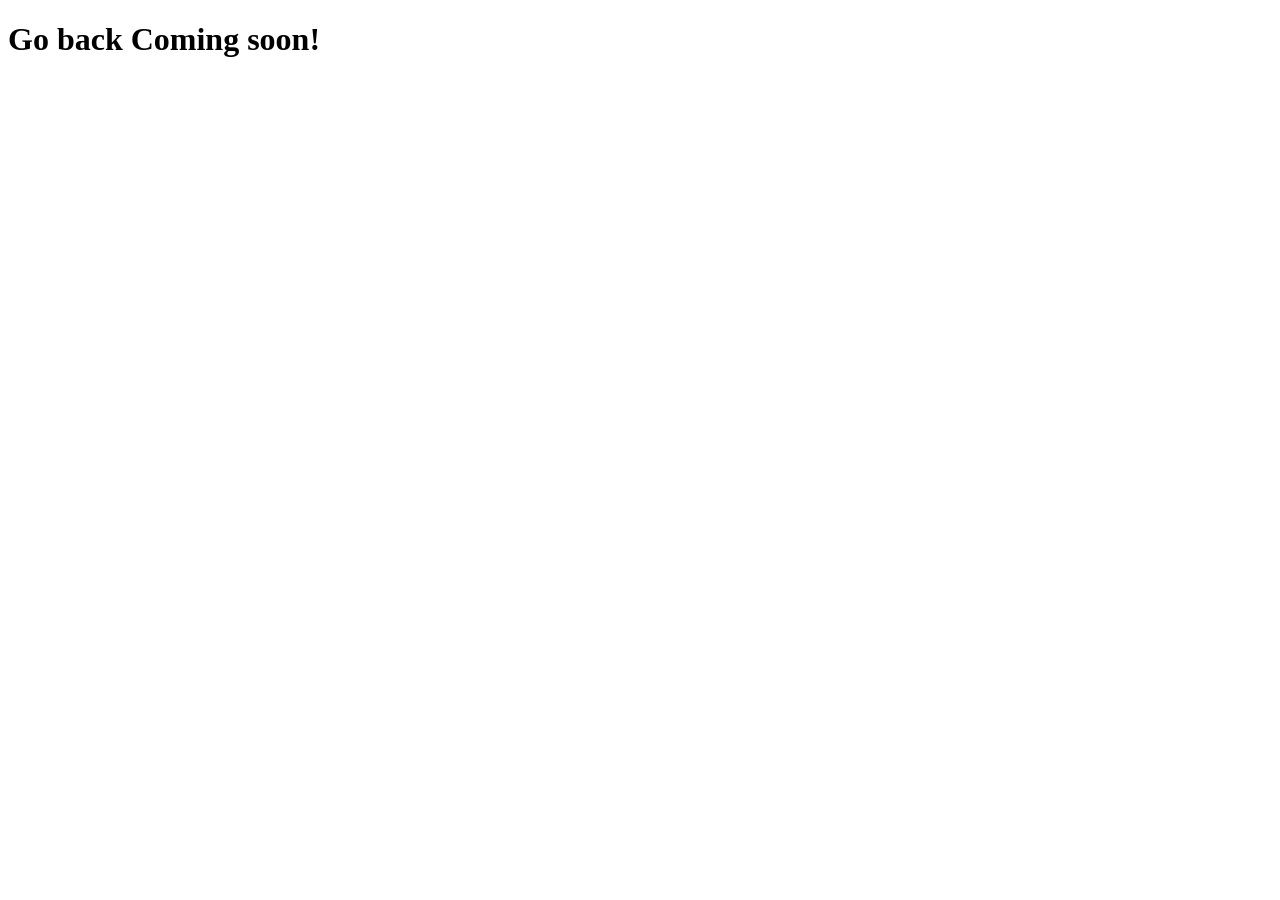
==== buy.html @ c07553c8 "updt files correct fromat" ====
<!DOCTYPE html>
<html lang="en">
<head>
    <meta charset="UTF-8">
    <meta name="viewport" content="width=device-width, initial-scale=1.0">
    <title>PaymentGetway</title>
</head>
<body>
    <h1 class="buy">Go back Coming soon!</h1>
</body>
</html>
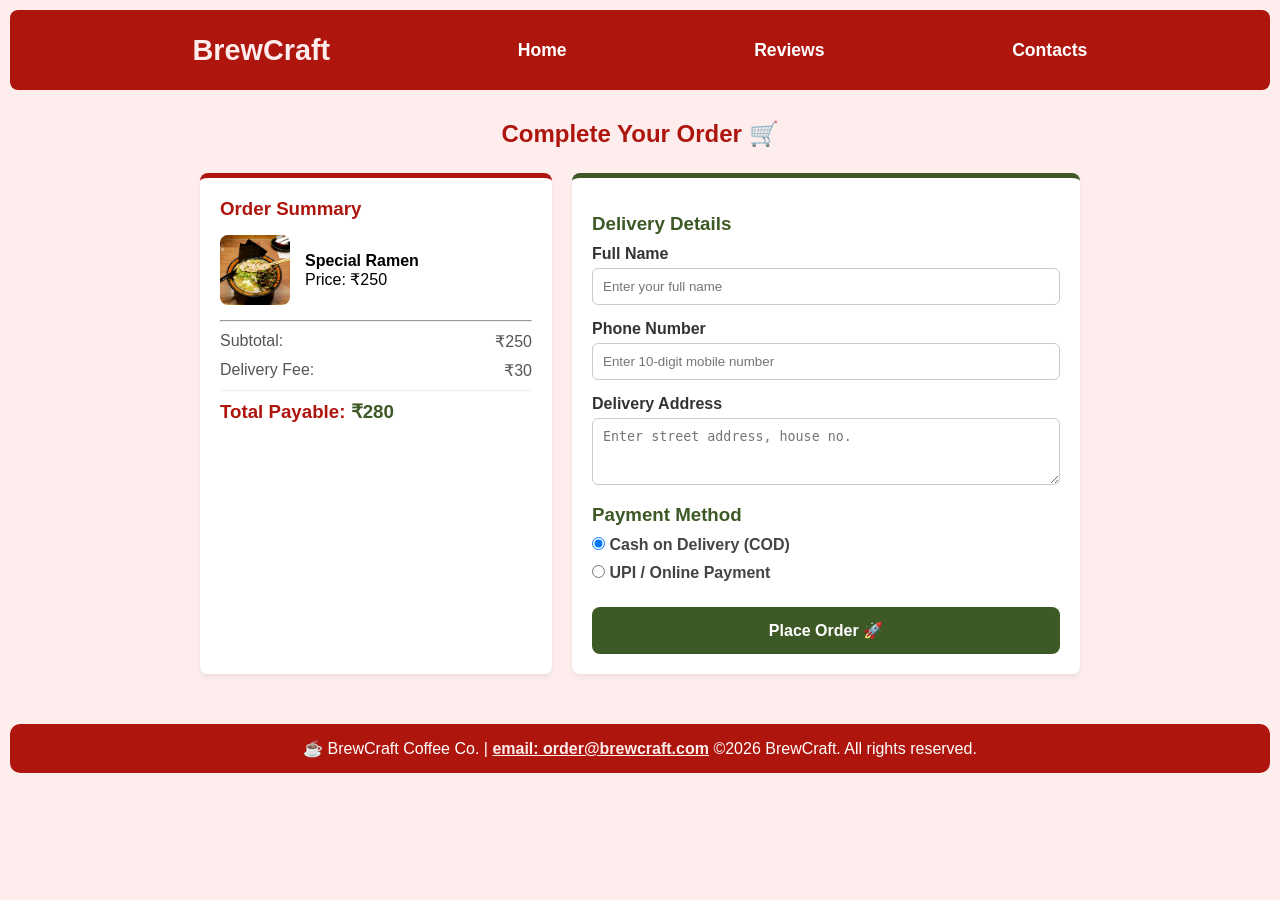
==== commit 6de49cca: "update and add new files" ====
--- a/buy.html
+++ b/buy.html
@@ -3,9 +3,73 @@
 <head>
     <meta charset="UTF-8">
     <meta name="viewport" content="width=device-width, initial-scale=1.0">
-    <title>PaymentGetway</title>
+    <title>Checkout - BrewCraft</title>
+    <link rel="stylesheet" href="buy.css">
 </head>
 <body>
-    <h1 class="buy">Go back Coming soon!</h1>
+    <header>
+        <div class="navlogo">
+            <a class="a" href="index.html"><h1>BrewCraft</h1></a>
+            <a class="a" href="index.html"><div class="nav">Home</div></a>
+            <a class="a" href="rev.html"><div class="nav">Reviews</div></a>
+            <a class="a" href="contact.html"><div class="nav">Contacts</div></a>
+        </div>
+    </header>
+
+    <main class="checkout-container">
+        <h2>Complete Your Order 🛒</h2>
+
+        <div class="checkout-wrapper">
+            <div class="order-summary">
+                <h3>Order Summary</h3>
+                <div class="product-item">
+                    <img src="ramen.jpg" alt="Selected Item" class="item-img">
+                    <div class="item-details">
+                        <h4>Special Ramen</h4>
+                        <p class="price">Price: ₹250</p>
+                    </div>
+                </div>
+                <hr>
+                <div class="price-details">
+                    <p>Subtotal: <span>₹250</span></p>
+                    <p>Delivery Fee: <span>₹30</span></p>
+                    <hr>
+                    <h3>Total Payable: <span class="total">₹280</span></h3>
+                </div>
+            </div>
+
+            <form class="checkout-form">
+                <h3>Delivery Details</h3>
+
+                <div class="form-group">
+                    <label>Full Name</label>
+                    <input type="text" placeholder="Enter your full name" required>
+                </div>
+
+                <div class="form-group">
+                    <label>Phone Number</label>
+                    <input type="tel" placeholder="Enter 10-digit mobile number" required>
+                </div>
+
+                <div class="form-group">
+                    <label>Delivery Address</label>
+                    <textarea rows="3" placeholder="Enter street address, house no." required></textarea>
+                </div>
+
+                <h3>Payment Method</h3>
+                <div class="payment-options">
+                    <label><input type="radio" name="payment" checked> Cash on Delivery (COD)</label>
+                    <label><input type="radio" name="payment"> UPI / Online Payment</label>
+                </div>
+<button type="submit" id="sub" >Place Order 🚀</button>
+            </form>
+        </div>
+    </main>
+
+    <footer>
+        <div class="foot">
+            <p>☕️ BrewCraft Coffee Co. | <a class="email" href="mailto:order@brewcraft.com">email: order@brewcraft.com</a> ©2026 BrewCraft. All rights reserved.</p>
+        </div>
+    </footer>
 </body>
 </html>
--- a/buy.css
+++ b/buy.css
@@ -0,0 +1,197 @@
+* {
+    box-sizing: border-box;
+    margin: 0;
+    padding: 0;
+}
+
+body {
+    padding: 10px;
+    background-color: #fdeded;
+    font-family: Arial, sans-serif;
+    overflow-x: hidden;
+}
+
+/* Navbar */
+.navlogo {
+    background-color: #AE150D;
+    min-height: 80px;
+    display: flex;
+    flex-wrap: wrap;
+    border-radius: 8px;
+    justify-content: space-evenly;
+    align-items: center;
+    padding: 10px;
+    gap: 15px;
+}
+
+.a {
+    text-decoration: none;
+}
+
+h1 {
+    color: #fdeded;
+    font-size: 1.8rem;
+}
+
+.nav {
+    color: white;
+    font-weight: bold;
+    cursor: pointer;
+    font-size: 1.1rem;
+}
+
+/* Layout */
+.checkout-container {
+    max-width: 900px;
+    margin: 30px auto;
+    padding: 0 10px;
+}
+
+.checkout-container h2 {
+    color: #AE150D;
+    text-align: center;
+    margin-bottom: 25px;
+}
+
+.checkout-wrapper {
+    display: flex;
+    gap: 20px;
+    flex-wrap: wrap;
+}
+
+/* Order Summary Box */
+.order-summary {
+    flex: 1;
+    min-width: 280px;
+    background: white;
+    padding: 20px;
+    border-radius: 8px;
+    border-top: 5px solid #AE150D;
+    box-shadow: 0 4px 6px rgba(0,0,0,0.05);
+}
+
+.order-summary h3 {
+    color: #AE150D;
+    margin-bottom: 15px;
+}
+
+.product-item {
+    display: flex;
+    gap: 15px;
+    align-items: center;
+    margin-bottom: 15px;
+}
+
+.item-img {
+    width: 70px;
+    height: 70px;
+    object-fit: cover;
+    border-radius: 8px;
+}
+
+.price-details p {
+    display: flex;
+    justify-content: space-between;
+    margin: 10px 0;
+    color: #555;
+}
+
+.price-details hr {
+    margin: 10px 0;
+    border: none;
+    border-top: 1px solid #eee;
+}
+
+.total {
+    color: #3d5926;
+}
+
+/* Form */
+.checkout-form {
+    flex: 1.5;
+    min-width: 280px;
+    background: white;
+    padding: 20px;
+    border-radius: 8px;
+    border-top: 5px solid #3d5926;
+    box-shadow: 0 4px 6px rgba(0,0,0,0.05);
+}
+
+.checkout-form h3 {
+    color: #3d5926;
+    margin: 15px 0 10px 0;
+}
+
+.form-group {
+    margin-bottom: 15px;
+}
+
+.form-group label {
+    display: block;
+    font-weight: bold;
+    margin-bottom: 5px;
+    color: #333;
+}
+
+.form-group input, .form-group textarea {
+    width: 100%;
+    padding: 10px;
+    border-radius: 6px;
+    border: 1px solid #ccc;
+    outline: none;
+}
+
+.payment-options label {
+    display: block;
+    margin-bottom: 10px;
+    cursor: pointer;
+    font-weight: bold;
+    color: #444;
+}
+
+#sub {
+    width: 100%;
+    color: white;
+    background-color: #3d5926;
+    padding: 14px;
+    border-radius: 8px;
+    border: none;
+    font-weight: bold;
+    cursor: pointer;
+    font-size: 1rem;
+    margin-top: 15px;
+    transition: background-color 0.3s;
+}
+
+#sub:hover {
+    background-color: #AE150D;
+}
+
+/* Footer */
+footer {
+    margin-top: 50px;
+}
+
+.foot {
+    background-color: #AE150D;
+    color: white;
+    padding: 15px;
+    border-radius: 10px;
+    text-align: center;
+}
+
+.email {
+    color: #fdeded;
+    font-weight: bold;
+}
+
+/* Responsiveness */
+@media (max-width: 600px) {
+    .navlogo {
+        flex-direction: column;
+        gap: 10px;
+    }
+    .checkout-wrapper {
+        flex-direction: column;
+    }
+}
